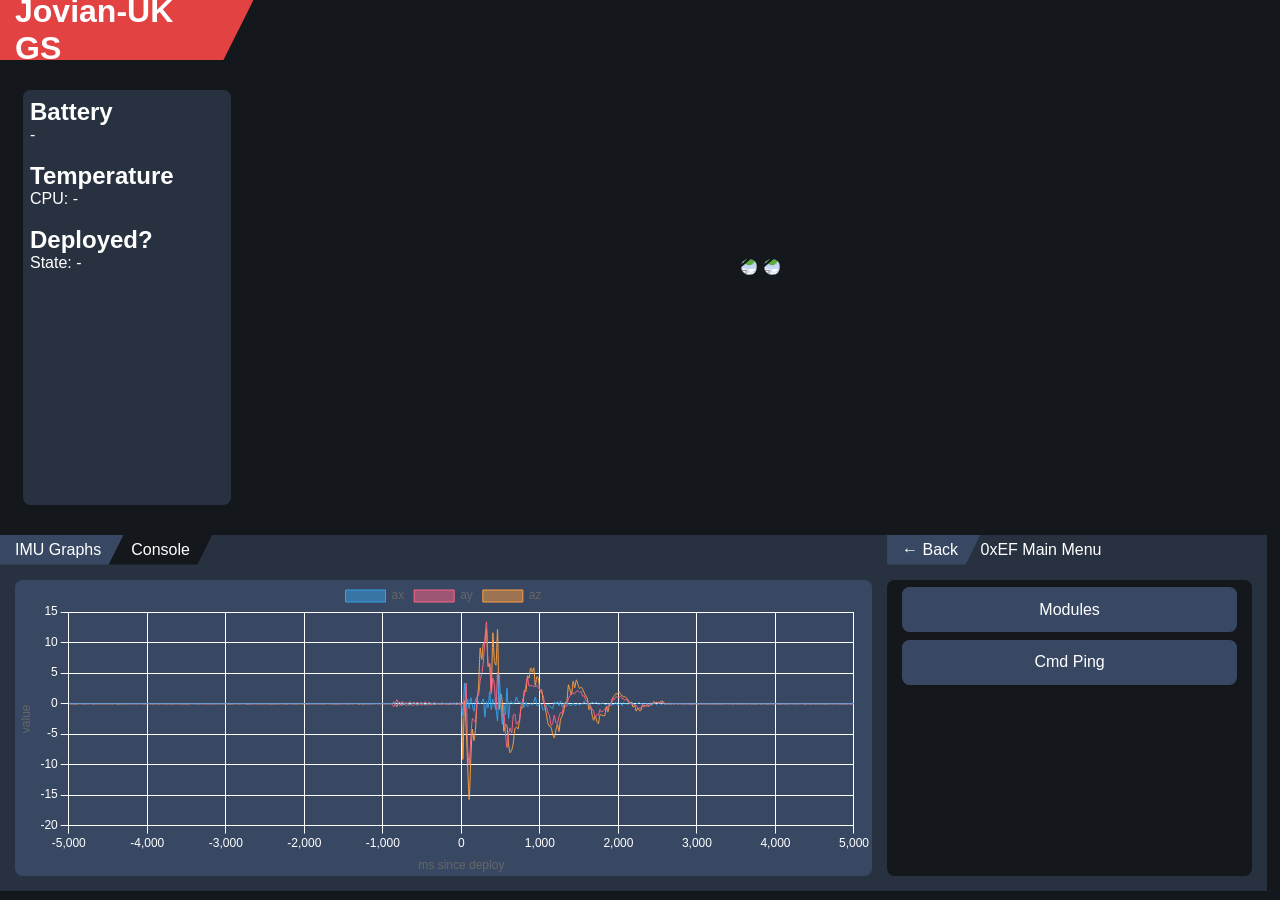
==== web/index.html @ 55a615e5 "Refactor code structure for improved readability and maintainability" ====
<!doctype html>
<html>
<head>
<meta charset="UTF-8">
<title>Jovian UK Dashboard</title>
<link href="dash.css" rel="stylesheet" type="text/css">
</head>

<body>
	<div class="upperTLContainer">
		<div class="statsContainer">
			<div class="pageHeaderContainer">
				<div class="pageHeader" id="pageHeader">
					<t class="pageHeaderText">Jovian-UK GS</t>
				</div>
			</div>
			<div class="statsContent">
				<t class="bigText">Battery</t>
				<t>-</t>
				<t>&nbsp;</t>
				<t class="bigText">Temperature</t>
				<t>CPU: <t id="sensor.3">-</t></t>
				<t>&nbsp;</t>
				<t class="bigText">Deployed?</t>
				<t>State: <t id="sensor.1">-</t></t>
				<t>&nbsp;</t>
			</div>
		</div>
		<div class="imagesContainer">
			<!--<img src="https://placehold.co/1920x1080" class="duoImageL">
			<img src="https://placehold.co/1920x1080" class="duoImageR">-->
			<img src="media/left.jpg" class="duoImageL" id="imgLeft">
			<img src="media/right.jpg" class="duoImageR" id="imgRight">
		</div>
	</div>
	<div class="lowerTLContainer">
		<div class="flexPanelContainer">
			<div class="flexPanelHeaderContainer">
				<div class="flexPanelHeader" id="graphsButton">
					<t class="flexPanelHeaderText">IMU Graphs</t>
				</div>
				<div class="flexPanelHeaderDW" id="consoleButton">
					<t class="flexPanelHeaderTextDW">Console</t>
				</div>
			</div>
			<div class="flexPanelContentContainer">
				<div class="chartContainerFW" id="chartContainer"><canvas id="myChart"></canvas></div>
				<div class="consoleContainer" id="consoleContainer">
					<div class="consoleContents">.</div>
					<div class="consoleBar">
						<input id="consoleInput" type="text" placeholder="Commands: tlm <satId> <sensorId>, cmd <satId> <cmdId>">
					</div>
				</div>
			</div>
		</div>
		<div class="fileBrowserContainer">
			<div class="fileBrowserHeader">
				<div id="backBtn" class="quickMenuHeader" style="width: fit-content;"><t class="quickMenuHeaderText">← Back</t></div>
				<div id="title"></div>
			</div>
			<div class="fileBrowserContentContainer">
				<div id="menu" class="quickMenuContent"></div>
			</div>
		</div>
	</div>
	
</body>
<script>
var flexSelected = "graph"; // or "console
const graphsButton   = document.getElementById("graphsButton");
const consoleButton  = document.getElementById("consoleButton");
const chartContainer = document.getElementById("chartContainer");
const consoleContainer = document.getElementById("consoleContainer");
graphsButton.onclick = () => {
	if(flexSelected != "graph"){
		flexSelected = "graph";
		graphsButton.style.backgroundColor = "var(--brighter)";
		consoleButton.style.backgroundColor = "var(--background)";
		chartContainer.style.display = "block";
		consoleContainer.style.display = "none";
	}
};
consoleButton.onclick = () => {
	if(flexSelected != "console"){
		flexSelected = "console";
		consoleButton.style.backgroundColor = "var(--brighter)";
		graphsButton.style.backgroundColor = "var(--background)";
		consoleContainer.style.display = "flex";
		chartContainer.style.display = "none";
	}
};

</script>
<script src="chart.js"></script>
<script>
let chart; 
async function loadCSV(url) {
  const text = await (await fetch(url, { cache: "no-store" })).text();
  const lines = text.trim().split("\n");
  const headers = lines[0].split(",");

  return lines.slice(1).map(line => {
    const vals = line.split(",");
    return Object.fromEntries(headers.map((h,i)=>[h.trim(), vals[i].trim()]));
  });
}

async function main() {
  const rows = await loadCSV("startup.csv?ts=" + Date.now());

  // x is ms since deploy (number), y is each column
  const seriesA = rows.map(r => ({ x: Number(r.t_ms), y: Number(r.linAx) }));
  const seriesB = rows.map(r => ({ x: Number(r.t_ms), y: Number(r.linAy) }));
  const seriesC = rows.map(r => ({ x: Number(r.t_ms), y: Number(r.linAz) }));

  chart = new Chart(document.getElementById("myChart"), {
    type: "line",
    data: {
      datasets: [
        { label: "ax", data: seriesA, borderWidth: 1, tension: 0.2, pointRadius: 0, pointHoverRadius: 4 },
        { label: "ay", data: seriesB, borderWidth: 1, tension: 0.2, pointRadius: 0, pointHoverRadius: 4 },
		{ label: "az", data: seriesC, borderWidth: 1, tension: 0.2, pointRadius: 0, pointHoverRadius: 4 },
      ]
    },
    options: {
      parsing: false, // IMPORTANT for {x,y}
      scales: {
        x: {
          type: "linear",
          title: { display: true, text: "ms since deploy" },
		  grid: {
		    color: "#ffffff"},
		  ticks: {
		    color: "#ffffff"},
		  border: {
		    color: "#ffffff"}
        },
        y: {
          title: { display: true, text: "value" },
		  grid: {
		    color: "#ffffff"},
		  ticks: {
		    color: "#ffffff"},
		  border: {
		    color: "#ffffff"}
        }
      },
	  responsive: true,
	  maintainAspectRatio: false
    }
  });
}

function refreshImages() {
  const left  = document.getElementById("imgLeft");
  const right = document.getElementById("imgRight");
  const ts = Date.now();

  if (left)  left.src  = `media/left.jpg?ts=${ts}`;
  if (right) right.src = `media/right.jpg?ts=${ts}`;
}

async function refreshGraph() {
  if (!chart) return;

  const rows = await loadCSV("startup.csv?ts=" + Date.now());

  const seriesA = rows.map(r => ({ x: Number(r.t_ms), y: Number(r.linAx) }));
  const seriesB = rows.map(r => ({ x: Number(r.t_ms), y: Number(r.linAy) }));
  const seriesC = rows.map(r => ({ x: Number(r.t_ms), y: Number(r.linAz) }));

  chart.data.datasets[0].data = seriesA;
  chart.data.datasets[1].data = seriesB;
  chart.data.datasets[2].data = seriesC;

  chart.update(); // no animation; use chart.update() if you want animation
}
	
main();
</script>

<script>
let ws = null;
let wsConnected = false;

// Small integer scales (e.g. calibration status 0-3) print as-is; genuine
// floats (temp, angles, vectors) get rounded to 2 decimal places.
function formatNumber(v) {
	return (typeof v === "number" && !Number.isInteger(v)) ? v.toFixed(2) : v;
}

// Decoded telemetry from the GS bridge arrives as a plain number (e.g. temp),
// an object of named fields (e.g. Euler angles), or - for unknown/short
// payloads - the raw byte array as before. Render each shape sensibly.
function formatTelemetry(data) {
	if (Array.isArray(data)) {
		return data.join(", ");
	}
	if (typeof data === "object" && data !== null) {
		return Object.entries(data)
			.map(([k, v]) => `${k}: ${formatNumber(v)}`)
			.join(", ");
	}
	if (typeof data === "number") {
		return formatNumber(data);
	}
	return String(data);
}

const WS_URL = "ws://10.42.0.1:9002";
function connectWs() {
	console.log("connecting...");
	log("connecting...");

	wsConnected = false;
	ws = new WebSocket(WS_URL);

	ws.onopen = () => {
		console.log("connected");
		log("WebSocket connected");
		wsConnected = true;
	};

	ws.onclose = () => {
		console.log("closed");
		log("WebSocket disconnected");
		wsConnected = false;
	};

	ws.onerror = () => {
		console.log("error");
		log("WebSocket error");
		wsConnected = false;
	};

	ws.onmessage = (e) => {
		let msg;
		try {
			msg = JSON.parse(e.data);
		} catch {
			console.log("rx (non-json): " + e.data);
			return;
		}

		if (msg.type === "telemetry") {
			const sensor = msg.sensor;
			const data   = msg.data;

			const el = document.getElementById(`sensor.${sensor}`);
			if (el) {
				el.textContent = formatTelemetry(data);
			}
		}
		else if (msg.type === "command") {
			if (msg.command_id === 19) refreshImages();
			else if (msg.command_id === 20) refreshGraph();
		}
		else if (msg.type === "console") {
			log(msg.message);
		}
	};
}
connectWs();

setInterval(() => {
	if (!wsConnected) {
		console.log("attempting WebSocket reconnect...");
		log("attempting WebSocket reconnect...");

		try {
			if (ws) ws.close();
		} catch {}

		connectWs();
	}
}, 5000);

let indicatorFlash = false;
let lastState = false;

setInterval(() => {
	const header = document.getElementById("pageHeader");
	if (!header) return;

	if (!wsConnected) {
		lastState = false;
		indicatorFlash = !indicatorFlash;
		header.style.backgroundColor = indicatorFlash
			? "var(--warningRed)"
			: "";
	}
	else {
		if (!lastState) {
			lastState = true;
			header.style.backgroundColor = "var(--safeGreen)";
		}
		else {
			header.style.backgroundColor = "";
		}
	}
}, 1000);

const consoleInput = document.getElementById("consoleInput");
if (consoleInput) {
	consoleInput.addEventListener("keypress", (e) => {
		if (e.key === "Enter") {
			const message = consoleInput.value.trim();
			if (!message) return;

			log("> " + message);

			if (ws && wsConnected) {
				ws.send(JSON.stringify({
					type: "console",
					message
				}));
			}
			else {
				log("(not sent: websocket disconnected)");
			}

			consoleInput.value = "";
		}
	});
}

function log(msg) {
	const consoleContents =
		document.getElementsByClassName("consoleContents")[0];
	if (!consoleContents) return;

	consoleContents.innerHTML += msg + "<br>";
	consoleContents.scrollTop = consoleContents.scrollHeight;
}

</script>



  <script>	// Simple hierarchical menu system
    const PAGES = {
	  home: {
		title: "Satellites",
		items: [
		  { text: "0xEF", type: "submenu", page: "0xEF" },
		],
	  },
      "0xEF": {
        title: "0xEF Main Menu",
        items: [
		  { text: "Modules", type: "submenu", page: "modules" },
          { text: "Cmd Ping", type: "command", console: "cmd {sat} 0x00" },
        ],
      },
	  "modules": {
		title: "Modules Menu",
		items: [
		  { text: "OBC", type: "submenu", page: "modules.obc" },
		  { text: "Dual Camera", type: "submenu", page: "modules.dualcamera" },
		  { text: "IMU", type: "submenu", page: "modules.imu" },
		],
	  },
	  "modules.obc": {
		title: "OBC",
		items: [
		  { text: "Get Deploy Status", type: "command", console: "tlm {sat} 0x01" },
		  { text: "Get CPU Temp", type: "command", console: "tlm {sat} 0x03" },
		  { text: "Power Off", type: "command", console: "cmd {sat} 0x01" },
		  { text: "Reboot", type: "command", console: "cmd {sat} 0x02" },
		],
	  },
	  "modules.dualcamera": {
		title: "Dual Camera",
		items: [
		  { text: "Trigger Capture", type: "command", console: "cmd {sat} 0x11" },
		],
	  },
	  "modules.imu": {
		title: "IMU",
		items: [
			{ text: "Trigger Capture", type: "command", console: "cmd {sat} 0x11" },
			{ text: "Get Calibration Status", type: "command", console: "tlm {sat} 0x2010" },
			{ text: "Get Euler Angles", type: "command", console: "tlm {sat} 0x2020" },
			{ text: "Get Quaternion", type: "command", console: "tlm {sat} 0x2030" },
			{ text: "Get Linear Accel.", type: "command", console: "tlm {sat} 0x2050" },
			{ text: "Get Gravity", type: "command", console: "tlm {sat} 0x2040" },
			{ text: "dummy", type: "command", console: " " },
		],
	  },



    };

    // 2) Navigation stack: last entry is the current page key
    const navStack = ["home","0xEF"];

    const menuEl = document.getElementById("menu");
    const titleEl = document.getElementById("title");
    const backBtn = document.getElementById("backBtn");

    function currentPageKey() {
      return navStack[navStack.length - 1];
    }

    function render() {
      const key = currentPageKey();
      const page = PAGES[key];
      if (!page) throw new Error("Unknown page: " + key);

      titleEl.textContent = page.title;
      backBtn.disabled = navStack.length === 1;

      // Clear menu
      menuEl.innerHTML = "";

      // Build buttons
      for (const item of page.items) {
        const btn = document.createElement("div");
		btn.className = "quickMenuItem";
        btn.textContent = item.text;

        btn.addEventListener("click", () => {
          if (item.type === "submenu") {
            navStack.push(item.page);
            render();
          } else if (item.type === "command") {
			let message = item.console.trim();
			message = message.replace("{sat}", navStack[1]); // current sat ID
			if (!message) return;

			log("> " + message);

			if (ws && wsConnected) {
				ws.send(JSON.stringify({
					type: "console",
					message
				}));
			}
			else {
				log("(not sent: websocket disconnected)");
			}

          } else {
          }
        });

        menuEl.appendChild(btn);
      }
    }

    backBtn.addEventListener("click", () => {
      if (navStack.length > 1) {
        navStack.pop();
        render();
      }
    });

    render();
  </script>


</html>
---- web/dash.css ----
@charset "UTF-8";
/* CSS Document */

:root{
    --background: #14171c;
    --container: #283140;
    --brighter: #384863;
    --keyDark: #1c1917;

    /*--warningRed: #ff4c4c;
    --safeGreen: #4cff88;*/

    --warningRed: #e34242; /*#ff1e1e;*/
    --safeGreen: #4cff88; /*#1eff1e;*/

    --sexyYellow: #fcba03;
}

body{
    background: var(--background);
    margin: 0;
    display: flex;
    flex-direction: column;
    justify-content: center;
    align-items: center;
    color: white;
    width: 99vw;
    height: 99vh;
    
    font-family: sans-serif;
    
}	
.upperTLContainer{
    
    width: 100%;
    min-height: 60%;
    
    display: flex;
    flex-direction: row;
    justify-content: center;
    align-items: center;
}
.lowerTLContainer{
    
    background: var(--container);
    width: 100%;
    min-height: 40%;

    display: flex;
    flex-direction: row;
    justify-content: center;
    align-items: center;
}
.statsContainer{
    
    height: 100%;
    min-width: 20%;
    
    display: flex;
    justify-content: flex-start;
    align-items: center;
    flex-direction: column;
}
.imagesContainer{
    
    height: 100%;
    min-width: 80%;
    
    display: flex;
    flex-direction: row;
    justify-content: center;
    align-items: center;
}
.flexPanelContainer{
    
    height: 100%;
    min-width: 70%;
    
    display: flex;
    justify-content: flex-start;
    align-items: center;
    flex-direction: column;
}
.fileBrowserContainer{
    
    height: 100%;
    min-width: 30%;
    
    display: flex;
    justify-content: flex-start;
    align-items: center;
    flex-direction: column;
}
.duoImageL{
    max-width: calc(50% - 11.25px);
    max-height: calc(100% - 15px);
    margin: 0 3.75px 0 7.5px;
    border-radius: 7.5px;

    rotate: 180deg;
}
.duoImageR{
    max-width: calc(50% - 11.25px);
    max-height: calc(100% - 15px);
    margin: 0 7.5px 0 3.75px;
    border-radius: 7.5px;
    rotate: 180deg;
}
.flexPanelHeader{
    height: 100%;
    background: var(--brighter);
    clip-path: polygon(
        0 0,
        100% 0,
        calc(100% - 15px) 100%,
        0 100%
    );
    
    display: flex;
    flex-direction: row;
    justify-content: center;
    align-items: center;

    cursor: pointer;
}
.flexPanelHeaderDW{
    height: 100%;
    background: var(--background);
    clip-path: polygon(
        15px 0,
        100% 0,
        calc(100% - 15px) 100%,
        0 100%
    );
    
    display: flex;
    flex-direction: row;
    justify-content: center;
    align-items: center;
    
    position: relative;
    left: -15px;

    cursor: pointer;
}
.flexPanelHeaderContainer{
    width: 100%;
    height: 30px;
    
    display: flex;
    flex-direction: row;
    
    justify-content: flex-start;
    align-items: center;

    position: relative;
}
.flexPanelHeaderText{
    margin: 0 22.5px 0 15px;
}
.flexPanelHeaderTextDW{
    margin: 0 22.5px 0 22.5px;
}
.flexPanelContentContainer{
    width: 100%;
    height: calc(100% - 30px);
    display: flex;
    flex-direction: row;
    
    justify-content: center;
    align-items: center;
}

.fileBrowserHeader{
    
    width: 100%;
    height: 30px;

    display: flex;
    flex-direction: row;
    justify-content: flex-start;
    align-items: center;
}
.fileBrowserContentContainer{
    
    width: 100%;
    height: calc(100% - 30px);
}
.pageHeaderContainer{
    width: 100%;
    height: 60px;
    
    display: flex;
    flex-direction: row;
    justify-content: flex-start;
    align-items: center;
    
}
.pageHeader{
    background: var(--brighter);
    max-width: 100%;
    height: 100%;
    
    display: flex;
    flex-direction: row;
    justify-content: center;
    align-items: center;
    
    clip-path: polygon(
        0 0,
        100% 0,
        calc(100% - 30px) 100%,
        0 100%
    );
}

.pageHeaderText{
    font-size: 2em;
    margin: 0 45px 0 15px;
    font-weight: 700;
}

.statsContent{
    background: var(--container);
    width: calc(100% - 60px);
    height: calc(100% - 60px);
    margin: 30px;
    padding: 7.5px;
    border-radius: 7.5px;
    
    display: flex;
    flex-direction: column;
    justify-content: flex-start;
    align-items: flex-start;
}

t{
    font-size: 1em;
    font-weight: 400;
}
.bigText{
    font-size: 1.5em;
    font-weight: 600;
}

.chartContainer{
    background: var(--brighter);
    height: calc(100% - 30px);
    margin: 15px;
    width: calc(50% - 30px);
    border-radius: 7.5px;
}

.chartContainerFW{
    background: var(--brighter);
    height: calc(100% - 30px);
    margin: 15px;
    width: calc(100% - 30px);
    border-radius: 7.5px;
}

.consoleContainer{
    background: var(--keyDark);
    height: calc(100% - 60px);
    max-height: calc(100% - 60px);;
    margin: 15px;
    width: calc(100% - 60px);
    border-radius: 7.5px;
    padding: 15px;
    
    overflow: hidden;
    font-family: monospace;
    font-size: 0.9em;

    display: none;
    flex-direction: column;
    justify-content: flex-start;
    align-items: center;
}

.consoleContents{
    overflow-y: auto;
    white-space: pre-wrap;
    width: 100%; 
    height: calc(100% - 45px);
}

.consoleBar{
    display: flex;
    flex-direction: row;
    width: 100%;
    border-top: white 1px solid;
    height: 45px;
}
.consoleBar input{
    background: transparent;
    border: none;
    width: 100%;
    height: 100%;
    color: white;
    font-family: monospace;
}

.quickMenuContent{
    background: var(--background);
    width: calc(100% - 15px);
    height: calc(100% - 30px - 7.5px);
    overflow-y: auto;
    display: flex;
    flex-direction: column;
    justify-content: flex-start;
    align-items: center;

    margin: 15px 15px 15px 0;
    border-radius: 7.5px;

    padding: 3.75px 0;
}

.quickMenuHeader{
    height: 100%;
    background: var(--brighter);
    clip-path: polygon(
        0 0,
        100% 0,
        calc(100% - 15px) 100%,
        0 100%
    );
    
    display: flex;
    flex-direction: row;
    justify-content: center;
    align-items: center;

    cursor: pointer;
}

.quickMenuHeaderText{
    margin: 0 22.5px 0 15px;
}

.quickMenuItem{
    background: var(--brighter);
    width: calc(100% - 30px);
    height: 45px;
    margin: 3.75px 15px;
    border-radius: 7.5px;

    display: flex;
    flex-direction: row;
    justify-content: center;
    align-items: center;

    cursor: pointer;
}
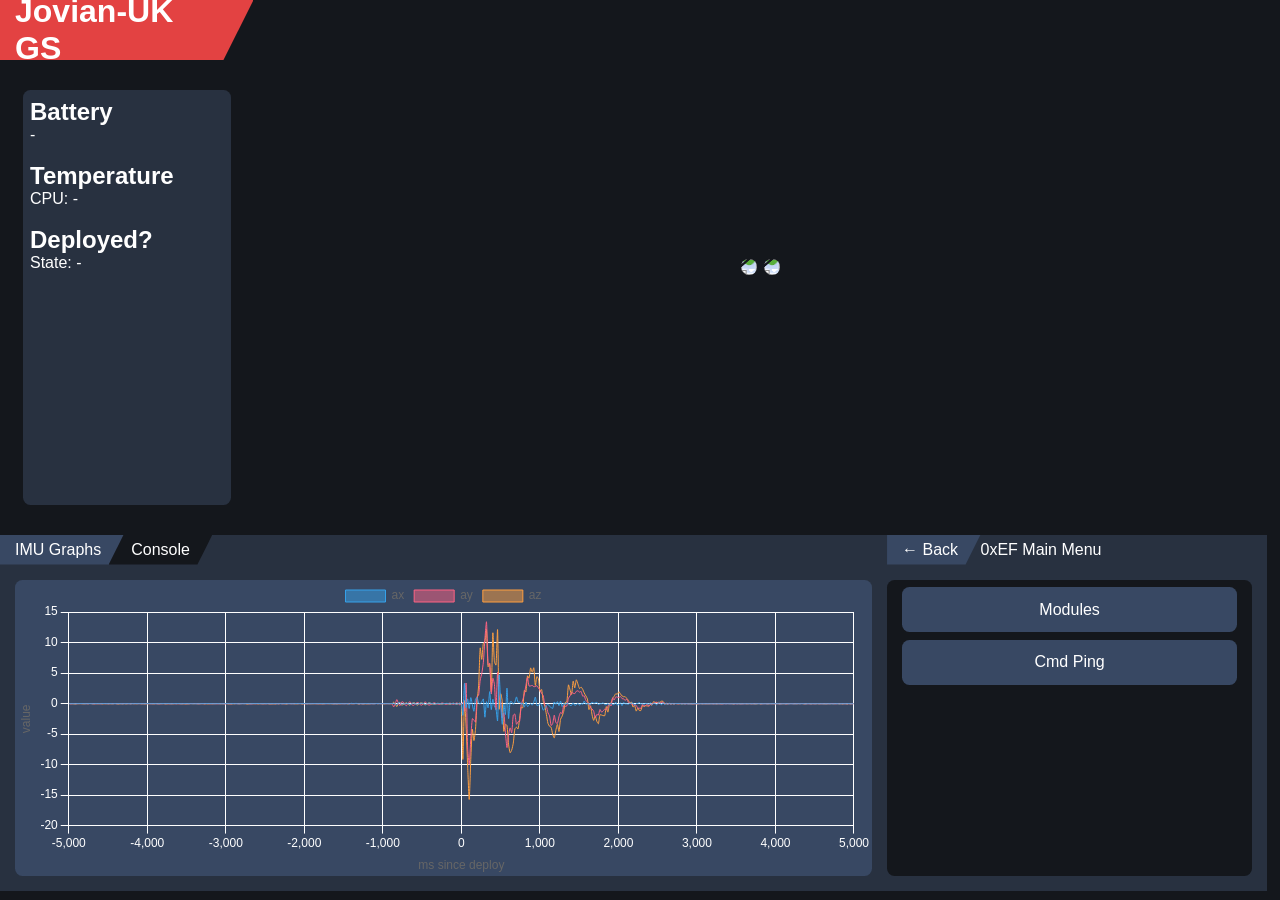
==== commit a8f04895: "feat: add submenu and commands for 0xD1 in the main menu" ====
--- a/web/index.html
+++ b/web/index.html
@@ -343,6 +343,7 @@
 		title: "Satellites",
 		items: [
 		  { text: "0xEF", type: "submenu", page: "0xEF" },
+		  { text: "0xD1", type: "submenu", page: "0xD1" },
 		],
 	  },
       "0xEF": {
@@ -387,6 +388,14 @@
 			{ text: "dummy", type: "command", console: " " },
 		],
 	  },
+	  "0xD1": {
+		title: "0xD1 Main Menu",
+		items: [
+			{ text: "Wake From Standby", type: "command", console: "cmd {sat} 0x99 1" },
+			{ text: "Cmd Ping", type: "command", console: "cmd {sat} 0x00 1" },
+			{ text: "Get CPU Temp", type: "command", console: "tlm {sat} 0x03 1" },
+		]
+	  },
 
 
 
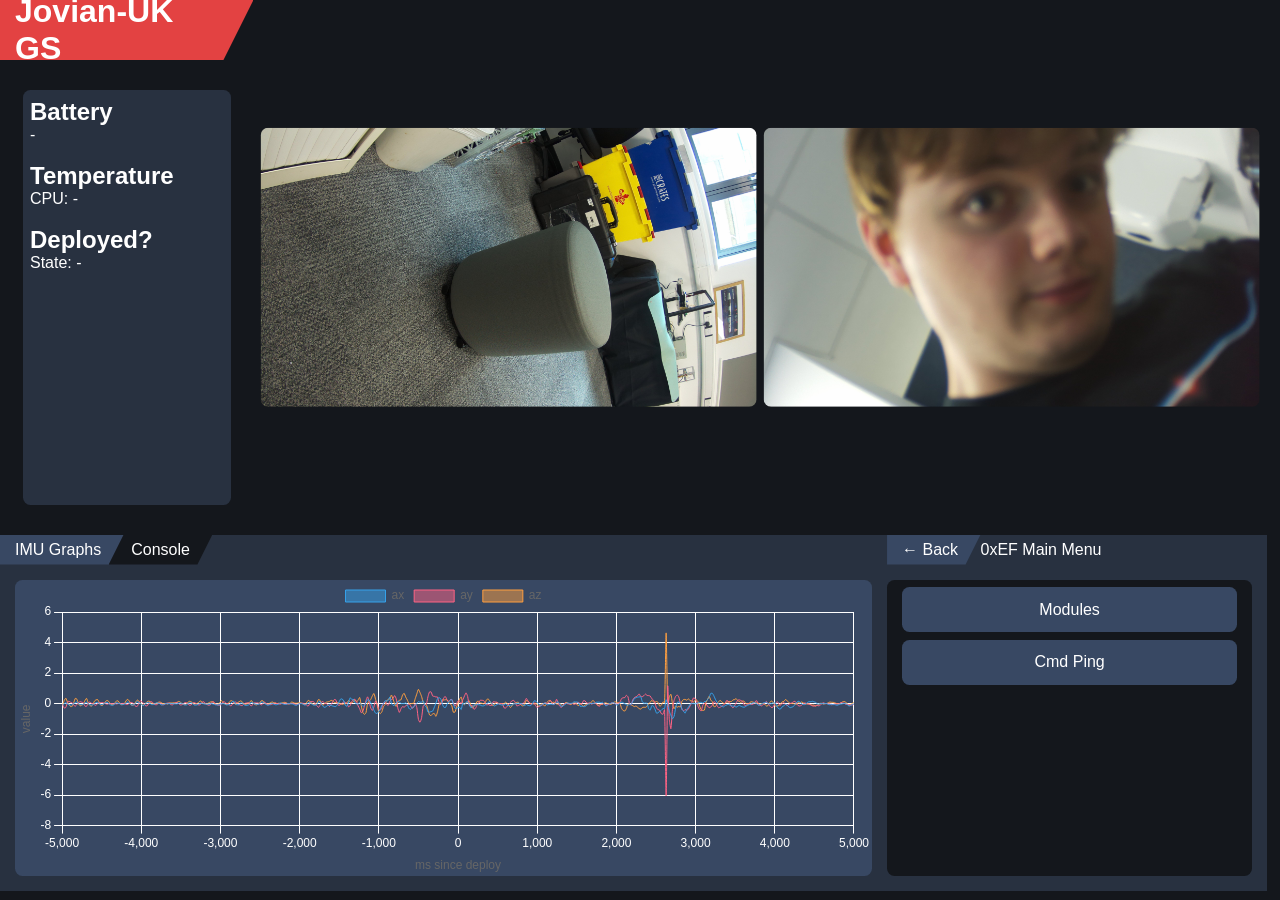
==== commit 97bded0a: "updates for adcs control of tsat-1" ====
--- a/web/index.html
+++ b/web/index.html
@@ -26,11 +26,52 @@
 				<t>&nbsp;</t>
 			</div>
 		</div>
-		<div class="imagesContainer">
+		<div class="imagesContainer" id="imagesContainer">
 			<!--<img src="https://placehold.co/1920x1080" class="duoImageL">
 			<img src="https://placehold.co/1920x1080" class="duoImageR">-->
 			<img src="media/left.jpg" class="duoImageL" id="imgLeft">
 			<img src="media/right.jpg" class="duoImageR" id="imgRight">
+		</div>
+		<div class="imagesContainer" id="welcomeScreen">Select a Satellite below.</div>
+		<div class="adcsContainer" id="adcsContainer">
+			<div class="slidersContainer">
+				<t class="bigText" style="margin-top: 15px;">TILT</t>
+				<t>&nbsp;</t><t>&nbsp;</t>
+				<t>Lower Angle</t>
+				<div class="sliderHolder">
+					<t>-20</t>
+					<input type="range" min="-20" max="20" value="0" class="slider" id="sliderTiltFrom">
+					<t>20</t>
+				</div>
+				<t id="tiltValueFrom">&nbsp;</t>
+				
+				<t>&nbsp;</t><t>&nbsp;</t>
+				<t>Upper Angle</t>
+				<div class="sliderHolder">
+					<t>-20</t>
+					<input type="range" min="-20" max="20" value="0" class="slider" id="sliderTiltTo">
+					<t>20</t>
+				</div>
+				<t id="tiltValueTo">&nbsp;</t>
+
+				<t>&nbsp;</t><t>&nbsp;</t>
+				<div class="adcsMenuItem" id="adcsMenuUpdateTilt" style="margin-bottom: 15px;">Update Tilt</div>
+			</div>
+
+			<div class="slidersContainer">
+				<t class="bigText" style="margin-top: 15px;">WHEEL</t>
+				<t>&nbsp;</t><t>&nbsp;</t>
+				<t>Speed (Clockwise)</t>
+				<div class="sliderHolder">
+					<t>-255</t>
+					<input type="range" min="-255" max="255" value="0" class="slider" id="sliderWheel">
+					<t>255</t>
+				</div>
+				<t id="wheelValue">&nbsp;</t>
+				<t>&nbsp;</t><t>&nbsp;</t>
+				<div class="adcsMenuItem" id="adcsMenuUpdateWheel" style="margin-bottom: 15px;">Update Wheel</div>
+			</div>
+
 		</div>
 	</div>
 	<div class="lowerTLContainer">
@@ -90,7 +131,56 @@
 	}
 };
 
+const sliderTiltFrom = document.getElementById("sliderTiltFrom");
+const sliderTiltTo   = document.getElementById("sliderTiltTo");
+const tiltValueFrom  = document.getElementById("tiltValueFrom");
+const tiltValueTo    = document.getElementById("tiltValueTo");
+sliderTiltFrom.oninput = () => {
+	tiltValueFrom.textContent = Number(sliderTiltFrom.value);
+};
+sliderTiltTo.oninput = () => {
+	tiltValueTo.textContent = Number(sliderTiltTo.value);
+};
+const sliderWheel = document.getElementById("sliderWheel");
+const wheelValue  = document.getElementById("wheelValue");
+sliderWheel.oninput = () => {
+	wheelValue.textContent = sliderWheel.value;
+};	
+
+const adcsMenuUpdateTilt = document.getElementById("adcsMenuUpdateTilt");
+adcsMenuUpdateTilt.onclick = () => {
+	const from = Number(sliderTiltFrom.value) + 128;
+	const to   = Number(sliderTiltTo.value) + 128;
+	if (ws && wsConnected) {
+		ws.send(JSON.stringify({
+			type: "console",
+			message: `cmd ${navStack[1]} 0x3001  1 ${to} ${from}`
+		}));
+		log(`> cmd ${navStack[1]} 0x3001 1 ${to} ${from}`);
+	}
+}
+
+const adcsMenuUpdateWheel = document.getElementById("adcsMenuUpdateWheel");
+adcsMenuUpdateWheel.onclick = () => {
+	let speed = sliderWheel.value;
+	let dir = 0xC;
+	if(speed < 0){
+		speed = -speed;
+		dir = 0xA;
+	}
+
+	if (ws && wsConnected) {
+		ws.send(JSON.stringify({
+			type: "console",
+			message: `cmd ${navStack[1]} 0x2001 1 ${speed} ${dir}`
+		}));
+		log(`> cmd ${navStack[1]} 0x2001 1 ${speed} ${dir}`);
+	}
+}
+
 </script>
+
+
 <script src="chart.js"></script>
 <script>
 let chart; 
@@ -342,8 +432,8 @@
 	  home: {
 		title: "Satellites",
 		items: [
-		  { text: "0xEF", type: "submenu", page: "0xEF" },
-		  { text: "0xD1", type: "submenu", page: "0xD1" },
+		  { text: "0xEF [BRUCE]", type: "submenu", page: "0xEF" },
+		  { text: "0xD1 [TSAT-1]", type: "submenu", page: "0xD1" },
 		],
 	  },
       "0xEF": {
@@ -391,9 +481,9 @@
 	  "0xD1": {
 		title: "0xD1 Main Menu",
 		items: [
-			{ text: "Wake From Standby", type: "command", console: "cmd {sat} 0x99 1" },
-			{ text: "Cmd Ping", type: "command", console: "cmd {sat} 0x00 1" },
-			{ text: "Get CPU Temp", type: "command", console: "tlm {sat} 0x03 1" },
+			{ text: "Wake From Standby", type: "command", console: "cmd {sat} 0x99" },
+			{ text: "Enter Standby", type: "command", console: "cmd {sat} 0x97"},
+			{ text: "Cmd Ping", type: "command", console: "cmd {sat} 0x00" },
 		]
 	  },
 
@@ -456,6 +546,24 @@
 
         menuEl.appendChild(btn);
       }
+
+	  function hideAllScreens(){
+		document.getElementById("adcsContainer").style.display = "none";
+		document.getElementById("imagesContainer").style.display = "none";
+		document.getElementById("welcomeScreen").style.display = "none";
+	  }
+
+	  if(navStack[1] === "0xD1"){
+		hideAllScreens();
+		document.getElementById("adcsContainer").style.display = "flex";
+	  } else if(navStack[1] == "0xEF"){
+		hideAllScreens();
+		document.getElementById("imagesContainer").style.display = "flex";
+	  }
+	  else{
+		hideAllScreens();
+		document.getElementById("welcomeScreen").style.display = "flex";
+	  }
     }
 
     backBtn.addEventListener("click", () => {
--- a/web/dash.css
+++ b/web/dash.css
@@ -71,6 +71,87 @@
     justify-content: center;
     align-items: center;
 }
+
+.adcsContainer{
+    height: 100%;
+    min-width: 80%;
+    
+    display: none;
+    flex-direction: row;
+    justify-content: center;
+    align-items: center;
+}
+
+
+.slidersContainer{
+    height: calc(100% - 60px);
+    width: calc(50% - 15px);
+
+    margin: 30px 7.5px;
+
+    display: flex;
+    flex-direction: column;
+    justify-content: space-between;
+    align-items: center;
+
+    background: var(--container);
+
+    border-radius: 7.5px;
+}
+
+.otherContainerTest{
+    height: calc(100% - 60px);
+    width: calc(50% - 15px);
+
+    margin: 30px 7.5px;
+
+    display: flex;
+    flex-direction: column;
+    justify-content: center;
+    align-items: center;
+
+    background: var(--container);
+
+    border-radius: 7.5px;
+}
+
+.slider{
+    accent-color: var(--sexyYellow);
+    background: var(--brighter);
+    color-scheme: dark;
+    width: 100%;
+    height: 20px;
+    margin: 0 15px;
+    border-radius: 3px;
+    cursor: pointer;
+    outline: none;
+}
+
+.sliderHolder{
+    width: calc(100% - 30px);
+    margin: 0 15px;
+    display: flex;
+    flex-direction: row;
+    justify-content: center;
+    align-items: center;
+}
+
+.adcsMenuItem{
+    background: var(--brighter);
+    width: calc(100% - 30px);
+    height: 45px;
+    margin: 3.75px 15px;
+    border-radius: 7.5px;
+
+    display: flex;
+    flex-direction: row;
+    justify-content: center;
+    align-items: center;
+
+    cursor: pointer;
+}
+
+
 .flexPanelContainer{
     
     height: 100%;
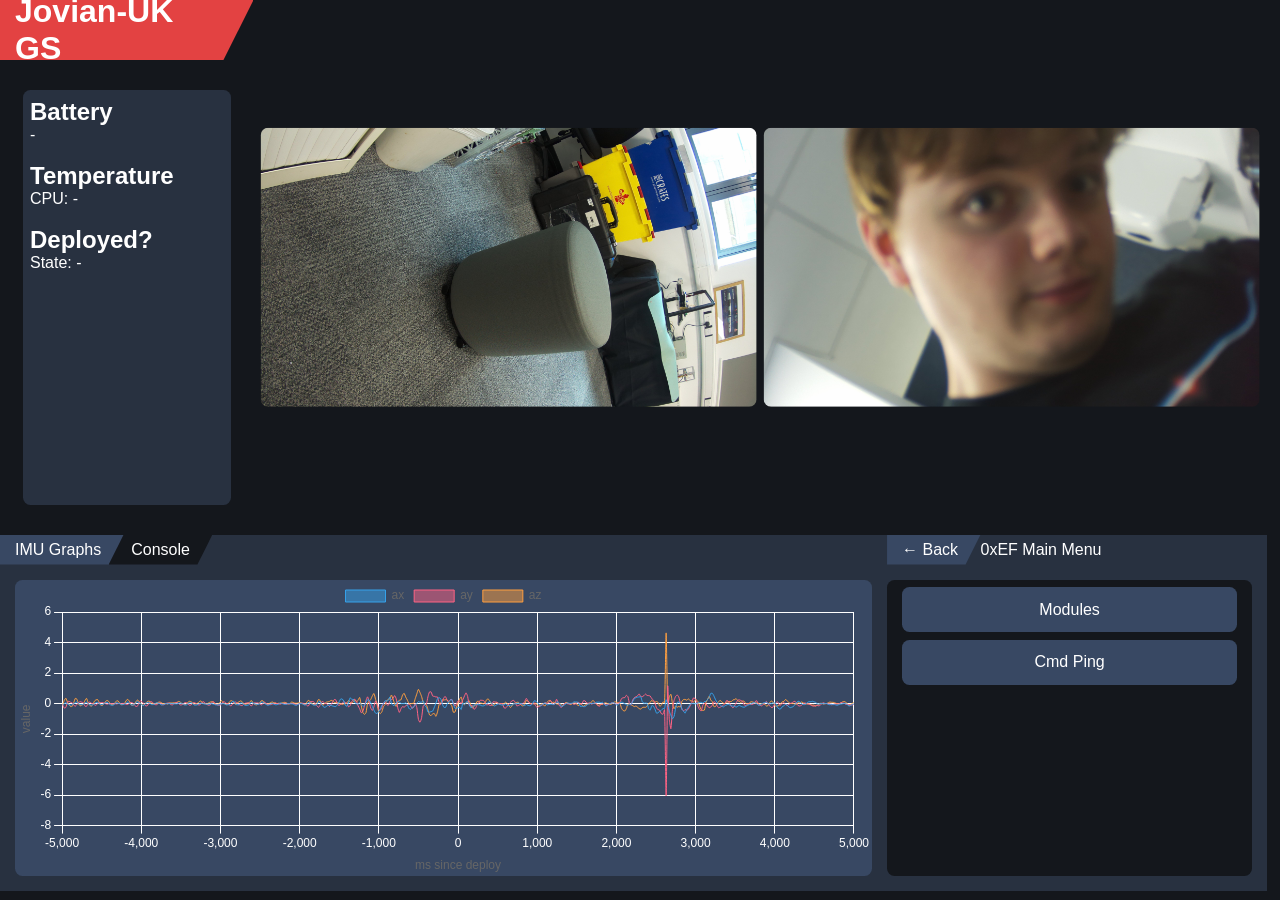
==== commit 8526bc21: "Merge branch 'gs' into gsworking" ====
--- a/web/index.html
+++ b/web/index.html
@@ -104,7 +104,7 @@
 			</div>
 		</div>
 	</div>
-	
+
 </body>
 <script>
 var flexSelected = "graph"; // or "console
@@ -183,7 +183,7 @@
 
 <script src="chart.js"></script>
 <script>
-let chart; 
+let chart;
 async function loadCSV(url) {
   const text = await (await fetch(url, { cache: "no-store" })).text();
   const lines = text.trim().split("\n");
@@ -265,7 +265,7 @@
 
   chart.update(); // no animation; use chart.update() if you want animation
 }
-	
+
 main();
 </script>
 
